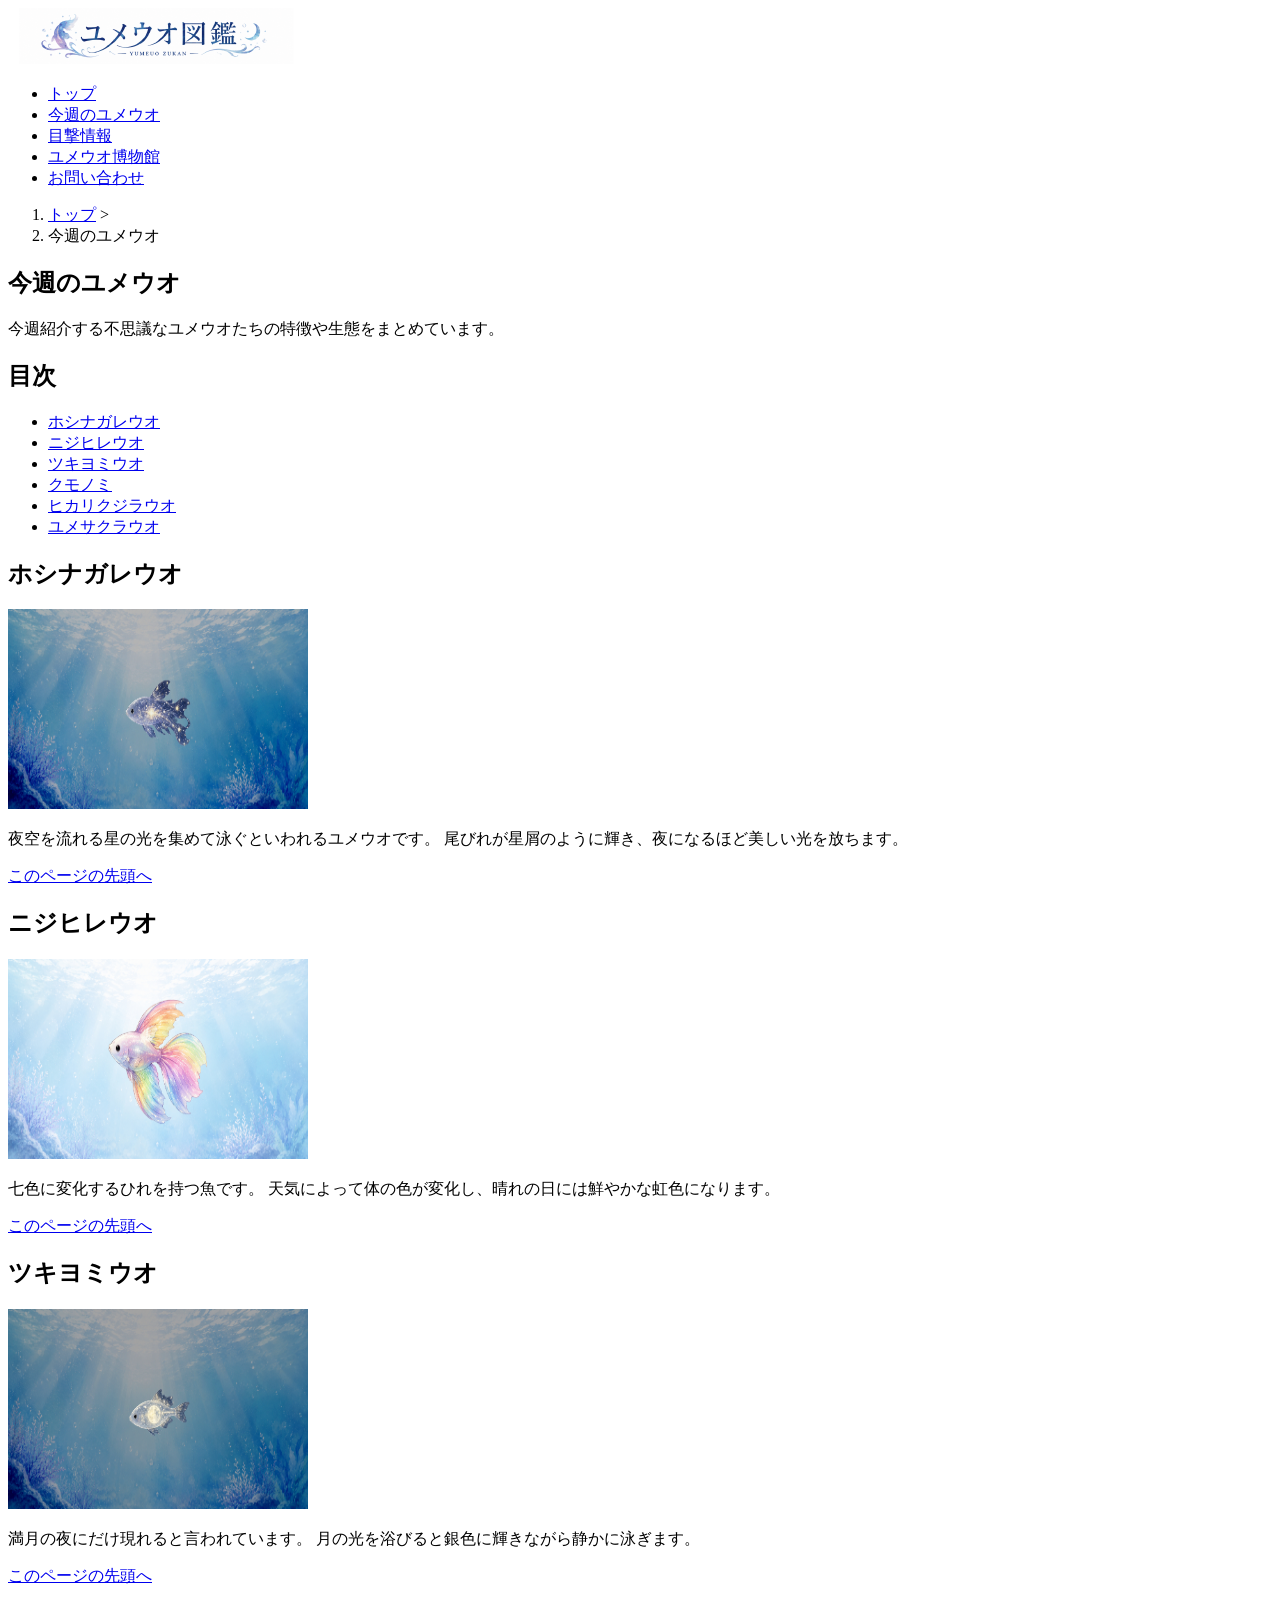
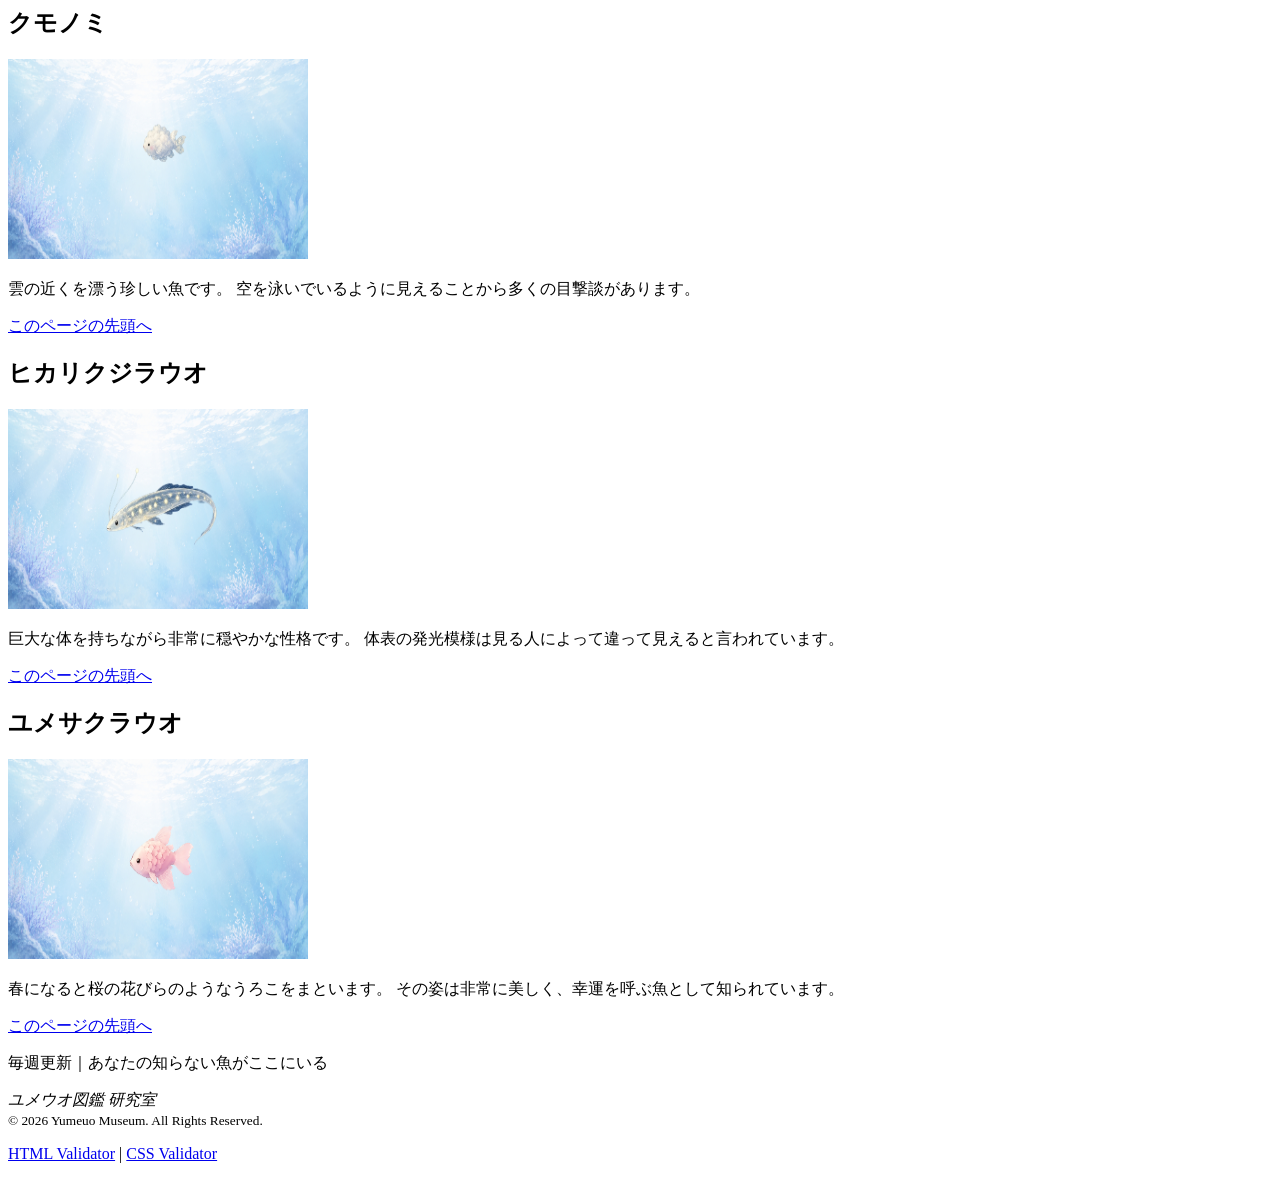
==== contents1.html @ 98bd4d72 "Add files via upload" ====
<!DOCTYPE html>
<html lang="ja">

<head>
<meta charset="UTF-8">
<title>今週のユメウオ：ユメウオ図鑑</title>
<meta name="description" content="今週紹介するユメウオの特徴や生態を紹介しています。">
<meta name="viewport" content="width=device-width">
<link rel="stylesheet" href="css/mystyle.css">
</head>

<body>

<header>
<div class="header-inner">
    <a href="index.html" class="yumeuo1">
<img src="image/yumeuo1.PNG" width="300" height="56" alt="ユメウオ図鑑" id="pagetop"></a>


<nav>
<ul>
<li><a href="index.html">トップ</a></li>
<li><a href="contents1.html">今週のユメウオ</a></li>
<li><a href="contents2.html">目撃情報</a></li>
<li><a href="contents3.html">ユメウオ博物館</a></li>
<li><a href="contact.html">お問い合わせ</a></li>
</ul>
</nav>
</div>
</header>

<article>

<!-- パンくずリスト -->

<ol class="breadcrumb">
<li><a href="index.html">トップ</a> &gt;</li>
<li>今週のユメウオ</li>
</ol>

<h1 class="sub-h1">今週のユメウオ</h1>

<p>
今週紹介する不思議なユメウオたちの特徴や生態をまとめています。
</p>

<!-- 目次 -->

<h2>目次</h2>

<ul class="fishlist">
<li><a href="#fish1">ホシナガレウオ</a></li>
<li><a href="#fish2">ニジヒレウオ</a></li>
<li><a href="#fish3">ツキヨミウオ</a></li>
<li><a href="#fish4">クモノミ</a></li>
<li><a href="#fish5">ヒカリクジラウオ</a></li>
<li><a href="#fish6">ユメサクラウオ</a></li>
</ul>

<section id="fish1">

<h2>ホシナガレウオ</h2>

<img src="image/hoshi.JPG"
width="300"
height="200"
alt="ホシナガレウオ"
class="fishimg">

<p>
夜空を流れる星の光を集めて泳ぐといわれるユメウオです。
尾びれが星屑のように輝き、夜になるほど美しい光を放ちます。
</p>

<div class="clear"></div>

<p class="pagetop">
<a href="#pagetop">このページの先頭へ</a>
</p>

</section>

<section id="fish2">

<h2>ニジヒレウオ</h2>

<img src="image/nijihire.JPG"
width="300"
height="200"
alt="ニジヒレウオ"
class="fishimg">

<p>
七色に変化するひれを持つ魚です。
天気によって体の色が変化し、晴れの日には鮮やかな虹色になります。
</p>

<div class="clear"></div>

<p class="pagetop">
<a href="#pagetop">このページの先頭へ</a>
</p>

</section>

<section id="fish3">

<h2>ツキヨミウオ</h2>

<img src="image/tuki.JPG"
width="300"
height="200"
alt="ツキヨミウオ"
class="fishimg">

<p>
満月の夜にだけ現れると言われています。
月の光を浴びると銀色に輝きながら静かに泳ぎます。
</p>

<div class="clear"></div>

<p class="pagetop">
<a href="#pagetop">このページの先頭へ</a>
</p>

</section>

<section id="fish4">

<h2>クモノミ</h2>

<img src="image/kumo.JPG"
width="300"
height="200"
alt="クモノミ"
class="fishimg">

<p>
雲の近くを漂う珍しい魚です。
空を泳いでいるように見えることから多くの目撃談があります。
</p>

<div class="clear"></div>

<p class="pagetop">
<a href="#pagetop">このページの先頭へ</a>
</p>

</section>

<section id="fish5">

<h2>ヒカリクジラウオ</h2>

<img src="image/hikari.JPG"
width="300"
height="200"
alt="ヒカリクジラウオ"
class="fishimg">

<p>
巨大な体を持ちながら非常に穏やかな性格です。
体表の発光模様は見る人によって違って見えると言われています。
</p>

<div class="clear"></div>

<p class="pagetop">
<a href="#pagetop">このページの先頭へ</a>
</p>

</section>

<section id="fish6">

<h2>ユメサクラウオ</h2>

<img src="image/sakura.JPG"
width="300"
height="200"
alt="ユメサクラウオ"
class="fishimg">

<p>
春になると桜の花びらのようなうろこをまといます。
その姿は非常に美しく、幸運を呼ぶ魚として知られています。
</p>

<div class="clear"></div>

<p class="pagetop">
<a href="#pagetop">このページの先頭へ</a>
</p>

</section>

</article>

<footer>

<p>毎週更新｜あなたの知らない魚がここにいる</p>

<address>
ユメウオ図鑑 研究室
</address>

<small>
&copy; 2026 Yumeuo Museum. All Rights Reserved.
</small>

<p>
<a href="https://validator.w3.org/">HTML Validator</a> |
<a href="https://jigsaw.w3.org/css-validator/">CSS Validator</a>
</p>

</footer>

</body>
</html>
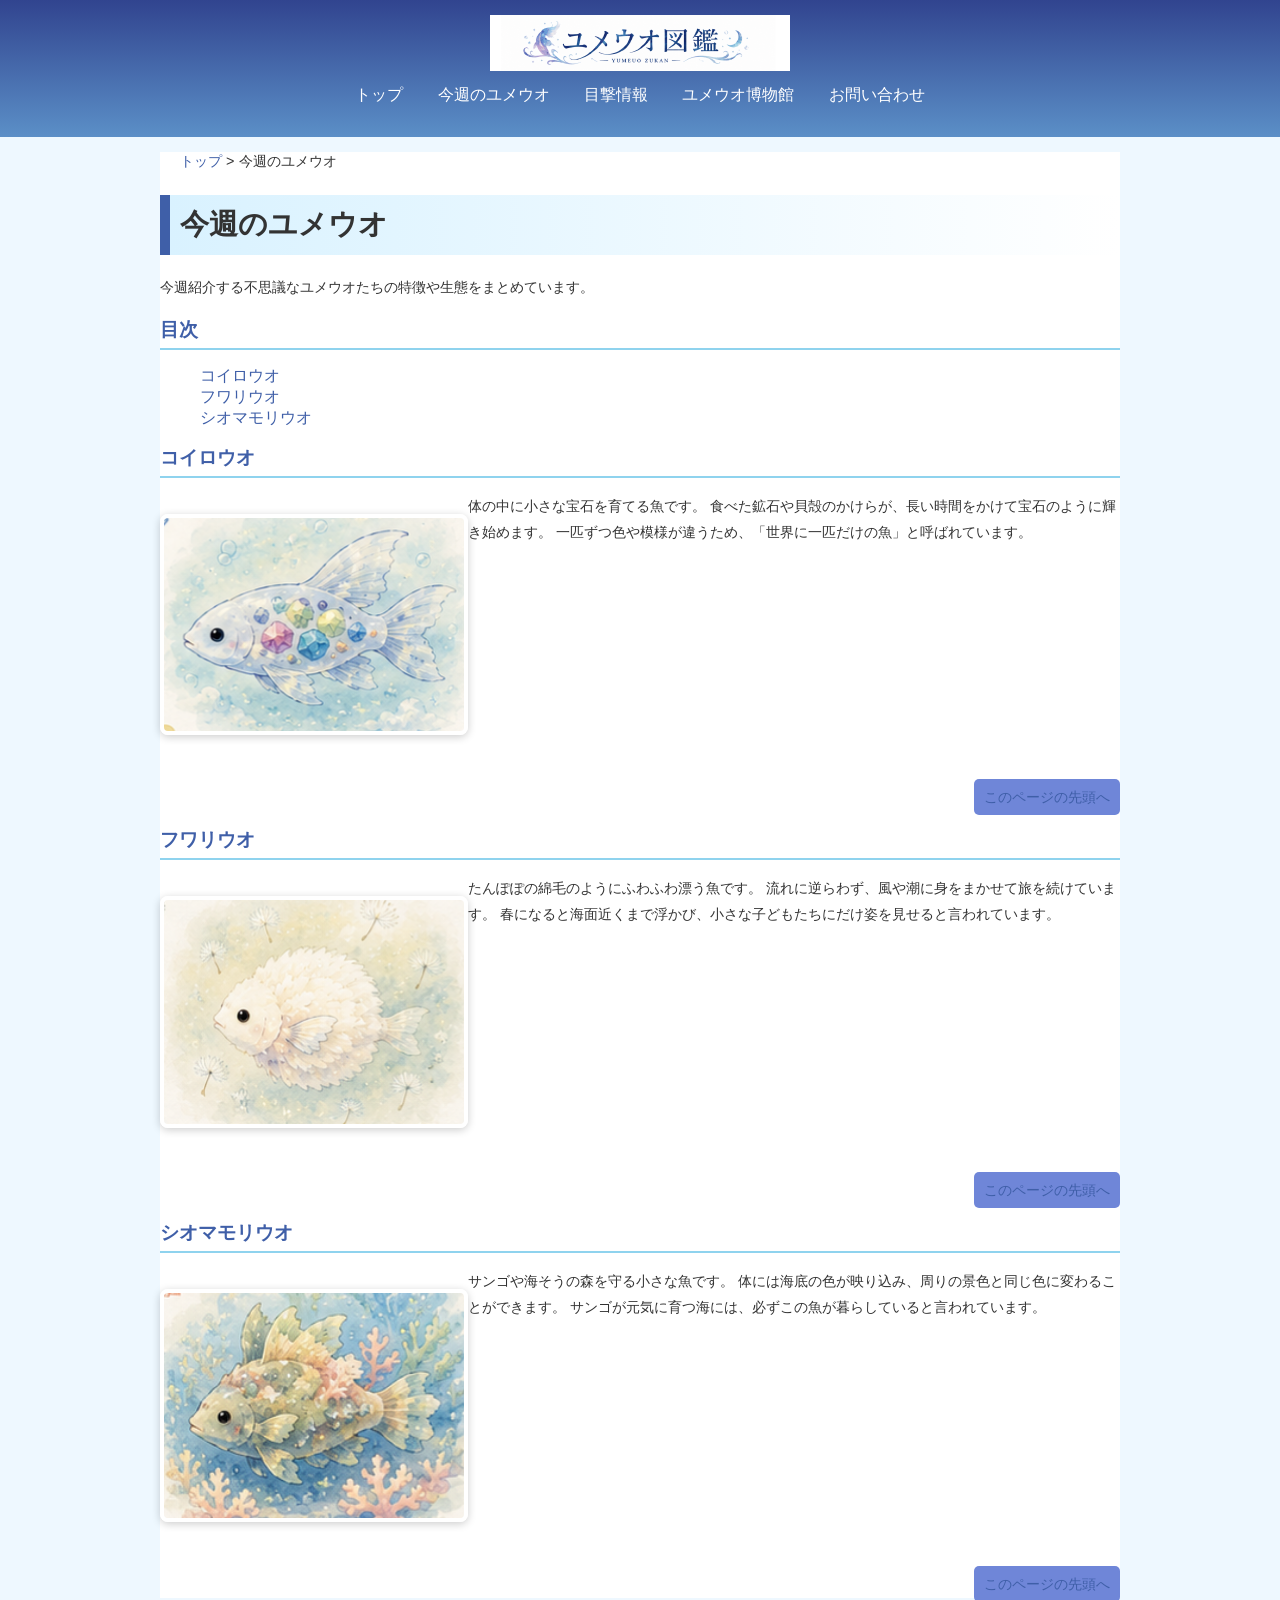
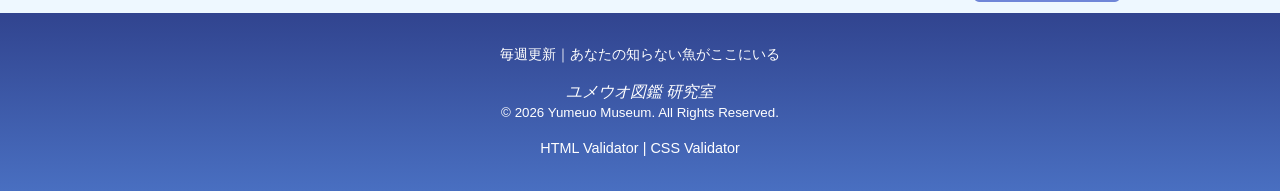
==== commit 2757d0a9: "Add files via upload" ====
--- a/contents1.html
+++ b/contents1.html
@@ -49,27 +49,25 @@
 <h2>目次</h2>
 
 <ul class="fishlist">
-<li><a href="#fish1">ホシナガレウオ</a></li>
-<li><a href="#fish2">ニジヒレウオ</a></li>
-<li><a href="#fish3">ツキヨミウオ</a></li>
-<li><a href="#fish4">クモノミ</a></li>
-<li><a href="#fish5">ヒカリクジラウオ</a></li>
-<li><a href="#fish6">ユメサクラウオ</a></li>
+<li><a href="#fish1">コイロウオ</a></li>
+<li><a href="#fish2">フワリウオ</a></li>
+<li><a href="#fish3">シオマモリウオ</a></li>
 </ul>
 
 <section id="fish1">
 
-<h2>ホシナガレウオ</h2>
+<h2>コイロウオ</h2>
 
-<img src="image/hoshi.JPG"
+<img src="image/コイロ.png"
 width="300"
 height="200"
-alt="ホシナガレウオ"
+alt="コイロウオ"
 class="fishimg">
 
 <p>
-夜空を流れる星の光を集めて泳ぐといわれるユメウオです。
-尾びれが星屑のように輝き、夜になるほど美しい光を放ちます。
+体の中に小さな宝石を育てる魚です。
+食べた鉱石や貝殻のかけらが、長い時間をかけて宝石のように輝き始めます。
+一匹ずつ色や模様が違うため、「世界に一匹だけの魚」と呼ばれています。
 </p>
 
 <div class="clear"></div>
@@ -80,19 +78,21 @@
 
 </section>
 
+
 <section id="fish2">
 
-<h2>ニジヒレウオ</h2>
+<h2>フワリウオ</h2>
 
-<img src="image/nijihire.JPG"
+<img src="image/ふわり.png"
 width="300"
 height="200"
-alt="ニジヒレウオ"
+alt="フワリウオ"
 class="fishimg">
 
 <p>
-七色に変化するひれを持つ魚です。
-天気によって体の色が変化し、晴れの日には鮮やかな虹色になります。
+たんぽぽの綿毛のようにふわふわ漂う魚です。
+流れに逆らわず、風や潮に身をまかせて旅を続けています。
+春になると海面近くまで浮かび、小さな子どもたちにだけ姿を見せると言われています。
 </p>
 
 <div class="clear"></div>
@@ -103,19 +103,21 @@
 
 </section>
 
+
 <section id="fish3">
 
-<h2>ツキヨミウオ</h2>
+<h2>シオマモリウオ</h2>
 
-<img src="image/tuki.JPG"
+<img src="image/シオマモリ.png"
 width="300"
 height="200"
-alt="ツキヨミウオ"
+alt="シオマモリウオ"
 class="fishimg">
 
 <p>
-満月の夜にだけ現れると言われています。
-月の光を浴びると銀色に輝きながら静かに泳ぎます。
+サンゴや海そうの森を守る小さな魚です。
+体には海底の色が映り込み、周りの景色と同じ色に変わることができます。
+サンゴが元気に育つ海には、必ずこの魚が暮らしていると言われています。
 </p>
 
 <div class="clear"></div>
@@ -125,76 +127,6 @@
 </p>
 
 </section>
-
-<section id="fish4">
-
-<h2>クモノミ</h2>
-
-<img src="image/kumo.JPG"
-width="300"
-height="200"
-alt="クモノミ"
-class="fishimg">
-
-<p>
-雲の近くを漂う珍しい魚です。
-空を泳いでいるように見えることから多くの目撃談があります。
-</p>
-
-<div class="clear"></div>
-
-<p class="pagetop">
-<a href="#pagetop">このページの先頭へ</a>
-</p>
-
-</section>
-
-<section id="fish5">
-
-<h2>ヒカリクジラウオ</h2>
-
-<img src="image/hikari.JPG"
-width="300"
-height="200"
-alt="ヒカリクジラウオ"
-class="fishimg">
-
-<p>
-巨大な体を持ちながら非常に穏やかな性格です。
-体表の発光模様は見る人によって違って見えると言われています。
-</p>
-
-<div class="clear"></div>
-
-<p class="pagetop">
-<a href="#pagetop">このページの先頭へ</a>
-</p>
-
-</section>
-
-<section id="fish6">
-
-<h2>ユメサクラウオ</h2>
-
-<img src="image/sakura.JPG"
-width="300"
-height="200"
-alt="ユメサクラウオ"
-class="fishimg">
-
-<p>
-春になると桜の花びらのようなうろこをまといます。
-その姿は非常に美しく、幸運を呼ぶ魚として知られています。
-</p>
-
-<div class="clear"></div>
-
-<p class="pagetop">
-<a href="#pagetop">このページの先頭へ</a>
-</p>
-
-</section>
-
 </article>
 
 <footer>
--- a/css/mystyle.css
+++ b/css/mystyle.css
@@ -0,0 +1,347 @@
+@charset "utf-8";
+
+body{
+background-color:#eef8ff;
+color:#333333;
+font-family:"Hiragino Maru Gothic ProN","Yu Gothic",sans-serif;
+margin:0;
+padding:0;
+}
+
+p{
+font-size:90%;
+line-height:1.8;
+}
+
+h1{
+font-size:180%;
+font-weight:bold;
+}
+
+h2{
+font-size:120%;
+color:#3f5fa8;
+border-bottom:2px solid #8fd3ee;
+padding-bottom:5px;
+}
+
+header{
+background:linear-gradient(#31448f,#5b8fc7);
+color:#ffffff;
+text-align:center;
+padding:15px;
+}
+
+nav ul{
+margin-top:10px;
+padding-left:0;
+}
+
+nav li{
+display:inline-block;
+margin:0 15px;
+}
+
+nav a{
+color:#ffffff;
+text-decoration:none;
+}
+
+article{
+position:relative;
+max-width:960px;
+margin:0 auto;
+background-color:#ffffff;
+}
+
+article img{
+width:100%;
+height:auto;
+display:block;
+}
+
+.catch{
+position:absolute;
+top:30px;
+left:30px;
+padding:15px;
+color:#ffffff;
+background-color:rgba(20,40,90,0.65);
+border-radius:10px;
+}
+
+.navy{
+overflow:hidden;
+padding:20px;
+}
+
+.navy section{
+float:left;
+width:30%;
+height:260px;
+margin:1.5%;
+padding:15px;
+box-sizing:border-box;
+background-color:#f8fbff;
+border:2px solid #c9dcff;
+border-radius:10px;
+box-shadow:5px 5px 10px #999999;
+}
+
+.red{
+color:#ff8dc7;
+}
+
+ul{
+list-style-type:none;
+padding-left:0;
+}
+
+.news-area{
+clear:both;
+margin:20px;
+padding:20px;
+background:linear-gradient(#ffffff,#f4f8ff);
+border:2px solid #c9dcff;
+border-radius:10px;
+}
+
+.news li{
+padding:10px 0;
+border-bottom:1px dotted #cccccc;
+}
+
+.news li:last-child{
+border-bottom:none;
+}
+
+ul time{
+background-color:#89c7e8;
+color:#ffffff;
+border-radius:10px;
+padding:2px 8px;
+margin-right:5px;
+}
+
+footer{
+clear:both;
+text-align:center;
+background:linear-gradient(#31448f,#496fc1);
+color:#ffffff;
+padding:15px;
+}
+
+.sub-h1{
+background:linear-gradient(to left,#ffffff,#d9f2ff);
+padding:10px;
+border-left:10px solid #3f5fa8;
+margin-bottom:20px;
+}
+
+.fishlist{
+list-style-image:url("../image/star.png");
+margin-left:40px;
+}
+
+.fishimg{
+float:left;
+width:300px;
+margin-right:20px;
+margin-bottom:20px;
+}
+
+.clear{
+clear:both;
+}
+
+.pagetop{
+text-align:right;
+margin-top:30px;
+}
+
+.pagetop a{
+background-color:#6f86d8;
+color:#ffffff;
+padding:10px;
+border-radius:5px;
+text-decoration:none;
+}
+
+.pagetop a:hover{
+background-color:#ff9ac7;
+}
+
+
+.breadcrumb{
+margin:15px 20px;
+padding-left:0;
+}
+
+.breadcrumb li{
+display:inline;
+font-size:90%;
+}
+
+
+a:link{
+color:#3f5fa8;
+text-decoration:none;
+}
+
+a:visited{
+color:#8064b0;
+}
+
+a:hover{
+color:#ff7fb5;
+text-decoration:underline;
+}
+
+a:active{
+color:#ff0000;
+}
+
+
+nav a:link,
+nav a:visited{
+color:#ffffff;
+}
+
+nav a:hover{
+color:#ffd6f2;
+text-decoration:underline;
+}
+
+nav a:active{
+color:#EE869A;
+}
+
+
+footer a:link,
+footer a:visited{
+color:#ffffff;
+}
+
+footer a:hover{
+text-decoration:underline;
+}
+
+
+/* validatorエラー対策 */
+
+.dummy{
+margin:0;
+}
+
+
+
+@media screen and (max-width:768px){
+
+nav li{
+display:block;
+margin:5px 0;
+}
+
+.navy section{
+float:none;
+width:100%;
+height:auto;
+margin-bottom:15px;
+}
+
+.catch{
+position:static;
+border-radius:0;
+}
+
+.fishimg{
+float:none;
+width:100%;
+margin:0 0 15px 0;
+}
+}
+
+/* ---------- 目撃情報ログ用 ---------- */
+
+.post{
+    background:#f8fcff;
+    border:2px solid #87c9e8;
+    border-radius:12px;
+    padding:20px;
+    margin:35px 0;
+    box-shadow:0 2px 8px rgba(0,0,0,0.1);
+}
+
+.post h2{
+    background:#5aaed6;
+    color:#fff;
+    padding:10px 15px;
+    border-radius:8px;
+    margin-top:0;
+    margin-bottom:20px;
+}
+
+.post table{
+    width:100%;
+    border-collapse:collapse;
+    margin-top:15px;
+    background:#fff;
+}
+
+.post th,
+.post td{
+    border:1px solid #cfd8dc;
+    padding:12px 15px;
+    vertical-align:top;
+}
+
+.post th{
+    width:180px;
+    background:#e8f6ff;
+    text-align:left;
+    white-space:nowrap;   /* 「目撃場所」が途中で改行されない */
+}
+
+.post td{
+    background:#ffffff;
+    line-height:1.8;
+}
+
+.post tr:nth-child(even) td{
+    background:#f9fcfe;
+}
+
+.fishimg{
+    display:block;
+    margin:20px auto;
+    border:4px solid #fff;
+    border-radius:8px;
+    box-shadow:0 2px 8px rgba(0,0,0,0.2);
+}
+
+.clear{
+    clear:both;
+}
+
+.breadcrumb li{
+    display:inline;
+}
+@media print{
+
+header,
+nav,
+footer{
+display:none;
+}
+
+body{
+background:#ffffff;
+color:#000000;
+}
+
+a{
+text-decoration:none;
+color:#000000;
+}
+
+}
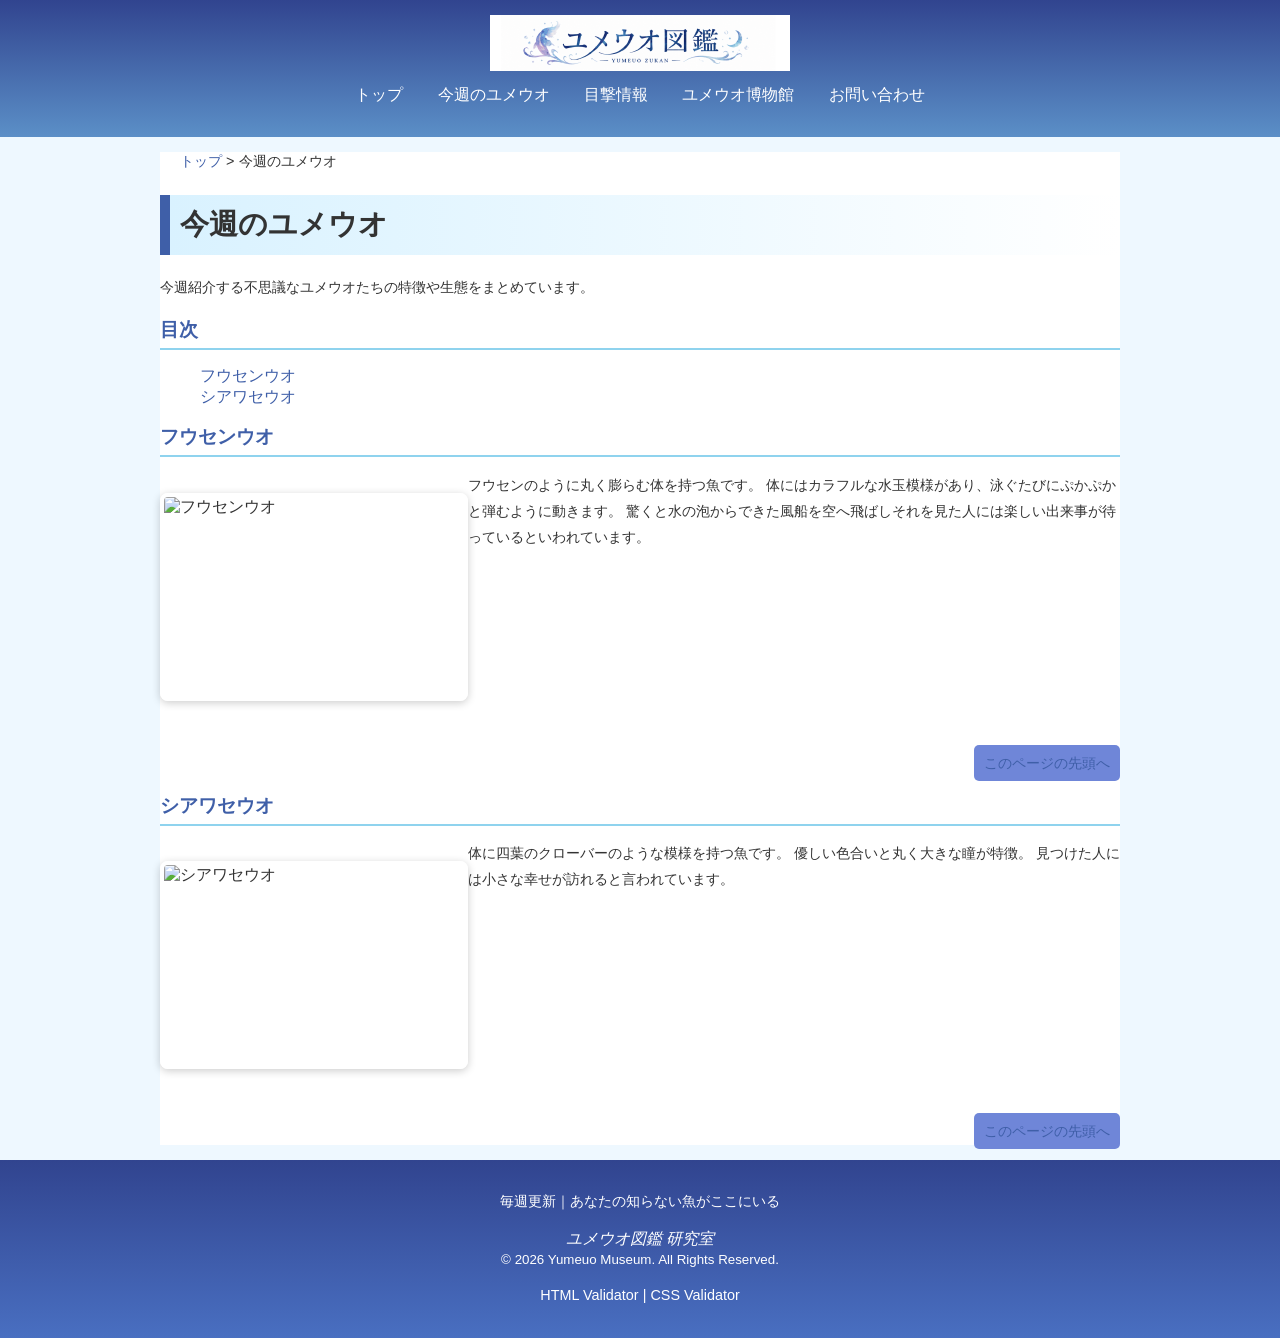
==== commit 973ef219: "Add files via upload" ====
--- a/contents1.html
+++ b/contents1.html
@@ -49,25 +49,24 @@
 <h2>目次</h2>
 
 <ul class="fishlist">
-<li><a href="#fish1">コイロウオ</a></li>
-<li><a href="#fish2">フワリウオ</a></li>
-<li><a href="#fish3">シオマモリウオ</a></li>
+<li><a href="#fish1">フウセンウオ</a></li>
+<li><a href="#fish2">シアワセウオ</a></li>
 </ul>
 
 <section id="fish1">
 
-<h2>コイロウオ</h2>
+<h2>フウセンウオ</h2>
 
-<img src="image/コイロ.png"
+<img src="image/huusen.JPG"
 width="300"
 height="200"
-alt="コイロウオ"
+alt="フウセンウオ"
 class="fishimg">
 
 <p>
-体の中に小さな宝石を育てる魚です。
-食べた鉱石や貝殻のかけらが、長い時間をかけて宝石のように輝き始めます。
-一匹ずつ色や模様が違うため、「世界に一匹だけの魚」と呼ばれています。
+フウセンのように丸く膨らむ体を持つ魚です。
+体にはカラフルな水玉模様があり、泳ぐたびにぷかぷかと弾むように動きます。
+驚くと水の泡からできた風船を空へ飛ばしそれを見た人には楽しい出来事が待っているといわれています。
 </p>
 
 <div class="clear"></div>
@@ -81,18 +80,18 @@
 
 <section id="fish2">
 
-<h2>フワリウオ</h2>
+<h2>シアワセウオ</h2>
 
-<img src="image/ふわり.png"
+<img src="image/siawase.JPG"
 width="300"
 height="200"
-alt="フワリウオ"
+alt="シアワセウオ"
 class="fishimg">
 
 <p>
-たんぽぽの綿毛のようにふわふわ漂う魚です。
-流れに逆らわず、風や潮に身をまかせて旅を続けています。
-春になると海面近くまで浮かび、小さな子どもたちにだけ姿を見せると言われています。
+体に四葉のクローバーのような模様を持つ魚です。
+優しい色合いと丸く大きな瞳が特徴。
+見つけた人には小さな幸せが訪れると言われています。
 </p>
 
 <div class="clear"></div>
@@ -103,30 +102,6 @@
 
 </section>
 
-
-<section id="fish3">
-
-<h2>シオマモリウオ</h2>
-
-<img src="image/シオマモリ.png"
-width="300"
-height="200"
-alt="シオマモリウオ"
-class="fishimg">
-
-<p>
-サンゴや海そうの森を守る小さな魚です。
-体には海底の色が映り込み、周りの景色と同じ色に変わることができます。
-サンゴが元気に育つ海には、必ずこの魚が暮らしていると言われています。
-</p>
-
-<div class="clear"></div>
-
-<p class="pagetop">
-<a href="#pagetop">このページの先頭へ</a>
-</p>
-
-</section>
 </article>
 
 <footer>
